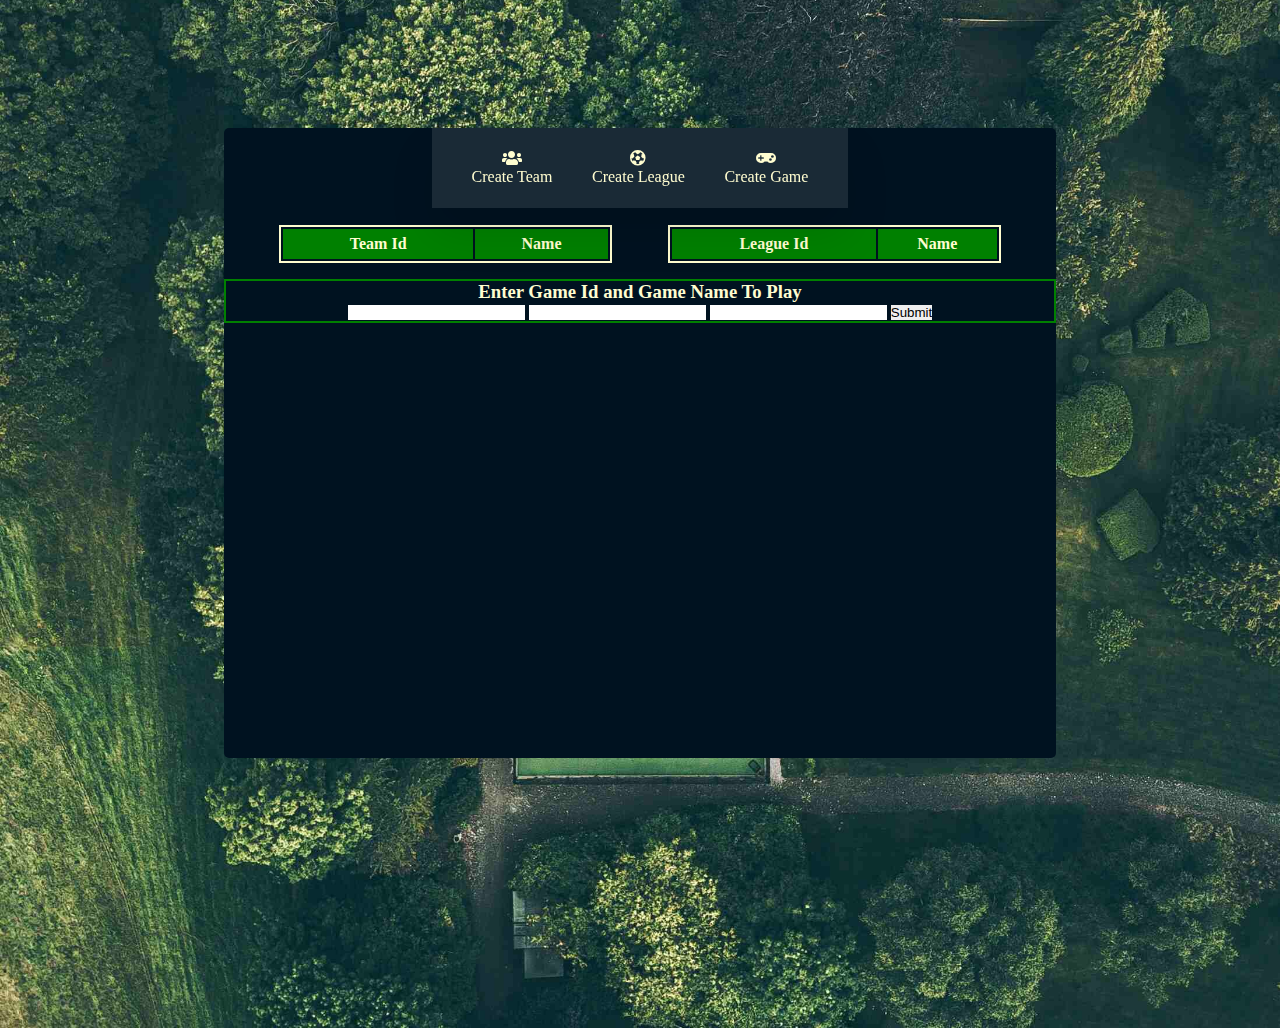
==== client_section/create_game.html @ 7c081ac7 "form borders" ====
<!DOCTYPE html>
<html lang="en">
<head>
    <meta charset="UTF-8">
    <meta http-equiv="X-UA-Compatible" content="IE=edge">
    <meta name="viewport" content="width=device-width, initial-scale=1.0">
    <link href="../css/game_styling.css" rel="stylesheet" />
    <link href="client_css/dashboard_styling.css" rel="stylesheet" />
    <link rel="stylesheet" href="https://cdnjs.cloudflare.com/ajax/libs/font-awesome/5.15.3/css/all.min.css" crossorigin="anonymous" />
    <title>Dashboard</title>
</head>
<body>
    
    <div class="container">
        <div class="game-activities">
            <div class="game-nav">
                <a href="dashboard.html">
                    <div class="links">
                        <div class="icon"><i class="fas fa-users"></i>
                        </div>
                        <div class="label">Create Team</div>
                        </div>
                </a>

                <a href="create_league.html">
                    <div class="links">
                    <div class="icon"><i class="fas fa-futbol"></i>

                    </div>
                    <div class="label">Create League</div>

                    </div>
                    </a>

                    <a href="create_game.html">
                    <div class="links">
                    <div class="icon"><i class="fas fa-gamepad"></i>
                    </div>
                    <div class="label">Create Game</div>
                </div>
                </a>

                </div>
                
            </div>

<div class="create-game">
<div class="tables">
    <table id="teamTable" class="game-tables">
        <thead>
            <tr>
        <th>Team Id</th>
        <th>Name</th>
    </tr>
        </thead>
        <tbody >
        </tbody>
    </table>

    <table id="leagueTable" class="game-tables">
        <thead>
            <tr>
        <th>League Id</th>
        <th>Name</th>
    </tr>
        </thead>
        <tbody >
        </tbody>
    </table>
</div>

</div>

<div class="play-game">
    <h3>Enter Game Id and Game Name To Play</h3>

    <form id="create-league" method="POST">
        <input type="text" id="team1-id" name="team1-id">
        <input type="text" id="team2-id" name="team2-id">
        <input type="text" id="league-id" name="team2-id">
        <input type="submit" value="Submit">
        </form>
    
</div>

<div id="result">

</div>

        </div>
   
        <script src="js/getTeams.js"></script>
        <script src="js/getLeagues.js"></script>
</body>
</html>
---- css/game_styling.css ----
* {

    margin: 0;
    padding: 0;
    border: 0;
    box-sizing: border-box;
}

body{
    background-image: url('../images/bgp.jpg');
    height: 100vh;
    width: 100%;
    background-position: center center;
    background-size: cover;
    background-repeat: no-repeat;
}


.main .animated-images-wrapper {

    display: flex;
    justify-content: space-evenly;
    align-items: center;
    height: 200px;
    width: 100%;
}

.main .animated-images-wrapper .spinning-image{
    width: 70%;
   
}

.up-down-moving-img {

    position: relative;
    height: 200px;
    margin-top: 5%;
    width: 15%;
    animation: jump 1s infinite linear;
}

.home-page-title {

    width: 15%;
    margin-left: 5%;
    color: #FFF;
}

.main .spinning-image img {

    animation: spin 2s infinite linear;
}

@keyframes spin {
    from {
        transform: rotate(0deg);
    }

    to {
        transform: rotate(360deg);
    }


}



.up-down-moving-img img {
    height: 200px;
}

@keyframes jump {
    0% {
        transform: translateY(0);
    }

    50% {
        transform: translateY(-50px);
    }

    100% {
        transform: translateY(0);
    }
}

.create-game-link{
        position: absolute;
        top: 48%;
        left: 46%;
}
.create-game-link a{

    background: #FBAE3C;
    padding: .8em;
    border-radius: 5px;
    color: #001220;
    font-weight: bold;
    font-size: larger;
}

/* Responsive Design */

@media only screen and (max-width: 768px)  {

   
    .main .animated-images-wrapper {
        display: block;
    }
    .main .spinning-image{
        width: 50%;
        
    }
    .main .spinning-image img {

        width: 200px;
        height: 200px;
        object-fit: cover;
    }
    .up-down-moving-img {
        width: 150px;
        position: absolute;
        top: 35%;
        left: 35%;
         
    }

    .home-page-title{
    
        width: 100%;

    }
    
    .home-page-title h1{
    
        margin-left: 20%; 

    }

    .create-game-link{

        position: absolute;
        top: 70%;
        left: 31%;
    }


}
---- client_section/client_css/dashboard_styling.css ----
.container {

    position: relative;
    background: #001220;
    /* background: #FFF; */
    border-radius: 5px;
    height: 70vh;
    width: 65%;
    margin: auto;
    margin-top: 10%;
    
}


.game-activities .game-nav{

    width: 50%;
    height: 80px;
    margin: auto;
    background: rgba(255,255,255,0.1);
    backdrop-filter: blur(25px);
    box-shadow: 0 25px 45px rgba(0,0,0,0.1);
}

.game-nav{
    display: flex;
    align-items: center;
    justify-content: space-evenly;
}

.game-nav a{
    color: #FFFDD0;
    text-decoration: none;
}

.game-nav .links{
    display: flex;
    flex-direction: column;
    align-items: center;
}
.create-team{
    display: flex;
    justify-content: center;
    height: 300px;
}
.create-team form{
display: flex;
flex-direction: column;
width: 50%;
height: 200px;
margin: auto;
align-items: center;
border: 1px solid #FFFDD0;
padding: 5px;
border-radius: 1em;
}

.create-team label{
    font-size: large;
    color: #FFFDD0;
    margin-bottom: 2%;

}

.create-team form input[type="text"]{

    height: 50px;
    width: 40%;
    background: #FFFDD0;
    margin-bottom: 4%;
    border-radius: 5px;
}

.create-team form input[type="submit"]{
    height: 50px;
    width: 35%;
    font-size: large;
    cursor: pointer;
    border-radius: 5px;
}

#result{

    color: #FFFDD0;
}

.tables{
    display: flex;
    justify-content: space-evenly;
}
.game-tables{
    width: 40%;
    margin-top: 2%;
    border: 2px solid #FFFDD0;
    color: #FFFDD0;
    align-items: center;
}
.game-tables thead{

    background: green;
    height: 30px;
}

.play-game{

    display: flex;
    flex-direction: column;
    align-items: center;
    border: 2px solid green;
    color: #FFFDD0;
    margin-top: 2%;
   
}

/* Resposive Styling */

@media only screen and (max-width: 768px)  {

    .container {

        width: 95%;
        margin-top: 20%;
        height: 60vh;
    }

    .game-activities .game-nav{

        width: 95%;
    }

    .create-team form{

        width: 90%;
    }

    .create-team form input[type="text"]{

        width: 70%;
        margin-bottom: 10%;
        margin-top: 7%;
    }

    .create-team form input[type="submit"]{

        width: 60%;
    }

    .tables{
        display: flex;
        flex-direction: column;
    }

    .game-tables{

        width: 80%;
        margin: auto;
        margin-top: 4%;
    }
}
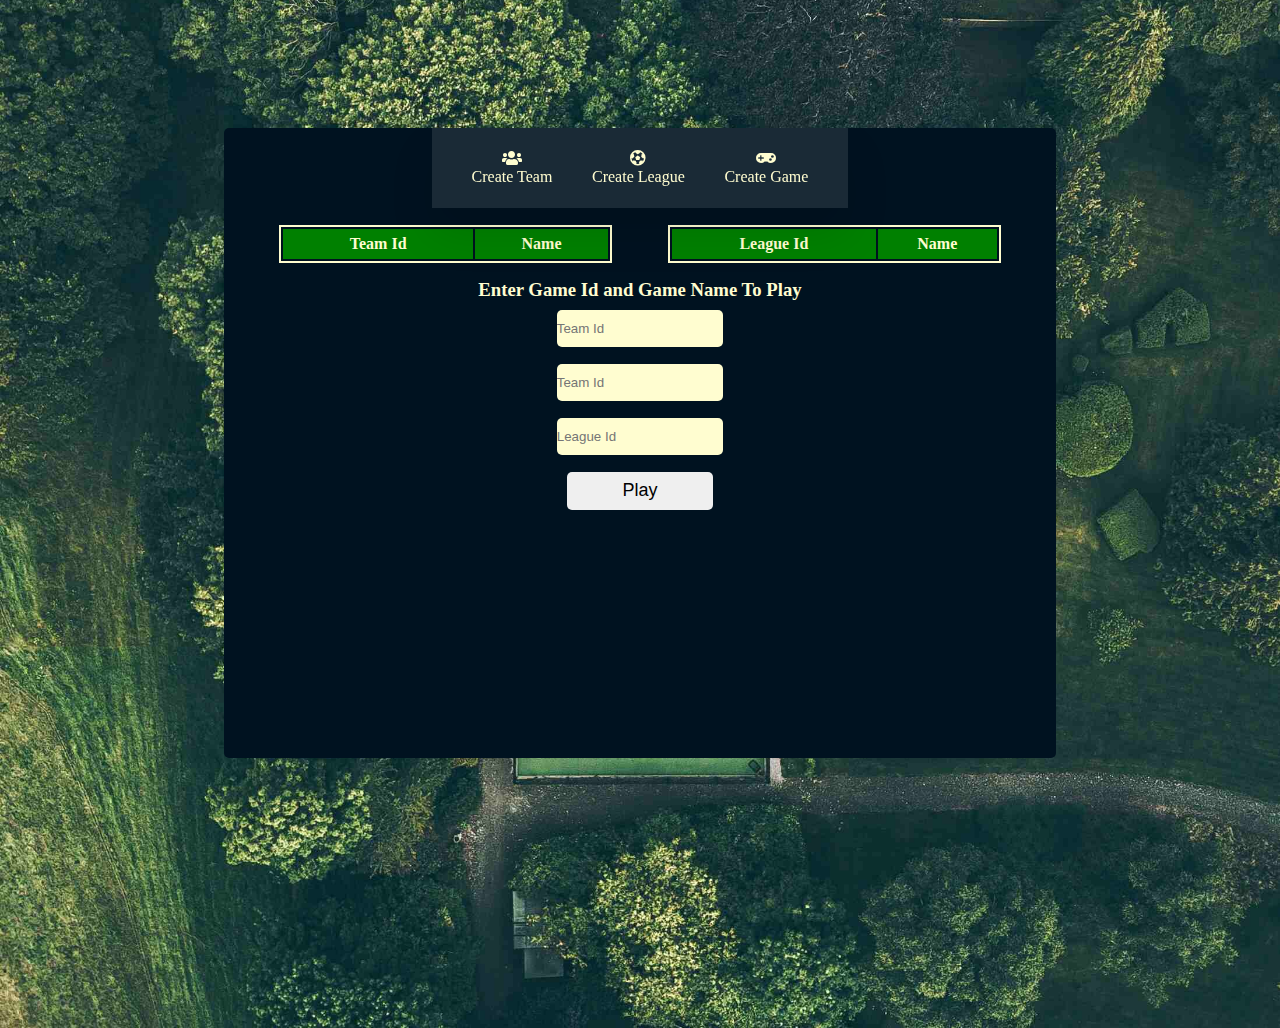
==== commit 162ebc87: "create game" ====
--- a/client_section/create_game.html
+++ b/client_section/create_game.html
@@ -75,10 +75,10 @@
     <h3>Enter Game Id and Game Name To Play</h3>
 
     <form id="create-league" method="POST">
-        <input type="text" id="team1-id" name="team1-id">
-        <input type="text" id="team2-id" name="team2-id">
-        <input type="text" id="league-id" name="team2-id">
-        <input type="submit" value="Submit">
+        <input type="text" id="team1-id" name="team1-id" placeholder="Team Id" required>
+        <input type="text" id="team2-id" name="team2-id" placeholder="Team Id"  required>
+        <input type="text" id="league-id" name="league-id" placeholder="League Id"  required>
+        <input type="submit" value="Play">
         </form>
     
 </div>
--- a/client_section/client_css/dashboard_styling.css
+++ b/client_section/client_css/dashboard_styling.css
@@ -47,7 +47,7 @@
 display: flex;
 flex-direction: column;
 width: 50%;
-height: 200px;
+height: 220px;
 margin: auto;
 align-items: center;
 border: 1px solid #FFFDD0;
@@ -58,6 +58,7 @@
 .create-team label{
     font-size: large;
     color: #FFFDD0;
+    margin-top: 3%;
     margin-bottom: 2%;
 
 }
@@ -106,10 +107,40 @@
     display: flex;
     flex-direction: column;
     align-items: center;
-    border: 2px solid green;
     color: #FFFDD0;
     margin-top: 2%;
    
+}
+
+.play-game h3{
+
+    margin-bottom: 1%;
+}
+
+.play-game form{
+    display: flex;
+    flex-direction: column;
+    justify-content: space-evenly;
+    align-items: center;
+    height: 200px;
+    width: 50%;
+}
+
+.play-game form input[type="text"]{
+
+    height: 60px;
+    width: 40%;
+    background: #FFFDD0;
+    margin-bottom: 4%;
+    border-radius: 5px;
+}
+
+.play-game form input[type="submit"]{
+    height: 60px;
+    width: 35%;
+    font-size: large;
+    cursor: pointer;
+    border-radius: 5px;
 }
 
 /* Resposive Styling */
@@ -156,4 +187,24 @@
         margin: auto;
         margin-top: 4%;
     }
-}
+
+    .play-game form{
+
+        display: inline-block;
+        width: 95%;
+        margin: auto;
+        height: auto;
+       
+    }
+
+    .play-game form input[type="text"]{
+
+        height: 40px;
+        width: 30%;
+        margin-left: 4px;
+    }
+
+    .play-game form input[type="submit"]{
+        margin-left: 33%;
+    }
+}
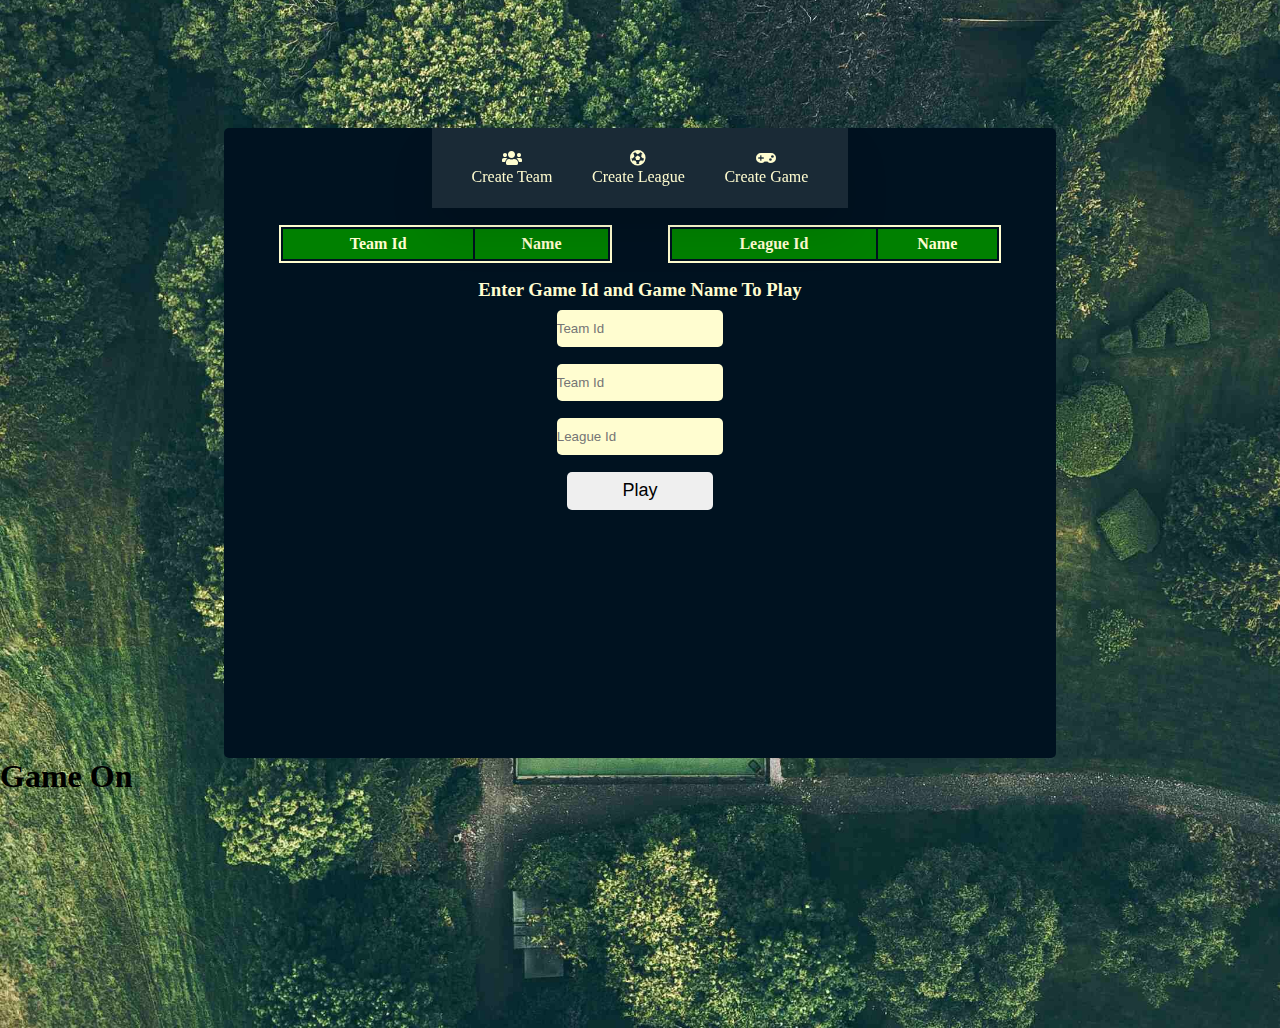
==== commit ae51e9dd: "game" ====
--- a/client_section/create_game.html
+++ b/client_section/create_game.html
@@ -74,10 +74,10 @@
 <div class="play-game">
     <h3>Enter Game Id and Game Name To Play</h3>
 
-    <form id="create-league" method="POST">
-        <input type="text" id="team1-id" name="team1-id" placeholder="Team Id" required>
-        <input type="text" id="team2-id" name="team2-id" placeholder="Team Id"  required>
-        <input type="text" id="league-id" name="league-id" placeholder="League Id"  required>
+    <form id="create-game" method="POST">
+        <input type="text" id="team1Id"  name="team1Id" placeholder="Team Id" required>
+        <input type="text" id="team2Id" name="team2Id" placeholder="Team Id"  required>
+        <input type="text" id="leagueId" name="leagueId" placeholder="League Id"  required>
         <input type="submit" value="Play">
         </form>
     
@@ -88,8 +88,13 @@
 </div>
 
         </div>
+
+        <div class="game-play">
+            <h1>Game On</h1>
+        </div>
    
         <script src="js/getTeams.js"></script>
         <script src="js/getLeagues.js"></script>
+        <script src="js/createGame.js"></script>
 </body>
 </html>--- a/client_section/client_css/dashboard_styling.css
+++ b/client_section/client_css/dashboard_styling.css
@@ -207,4 +207,10 @@
     .play-game form input[type="submit"]{
         margin-left: 33%;
     }
-}
+
+    .play-game h3{
+
+        font-size: 1em;
+        padding: 4px;
+    }
+}
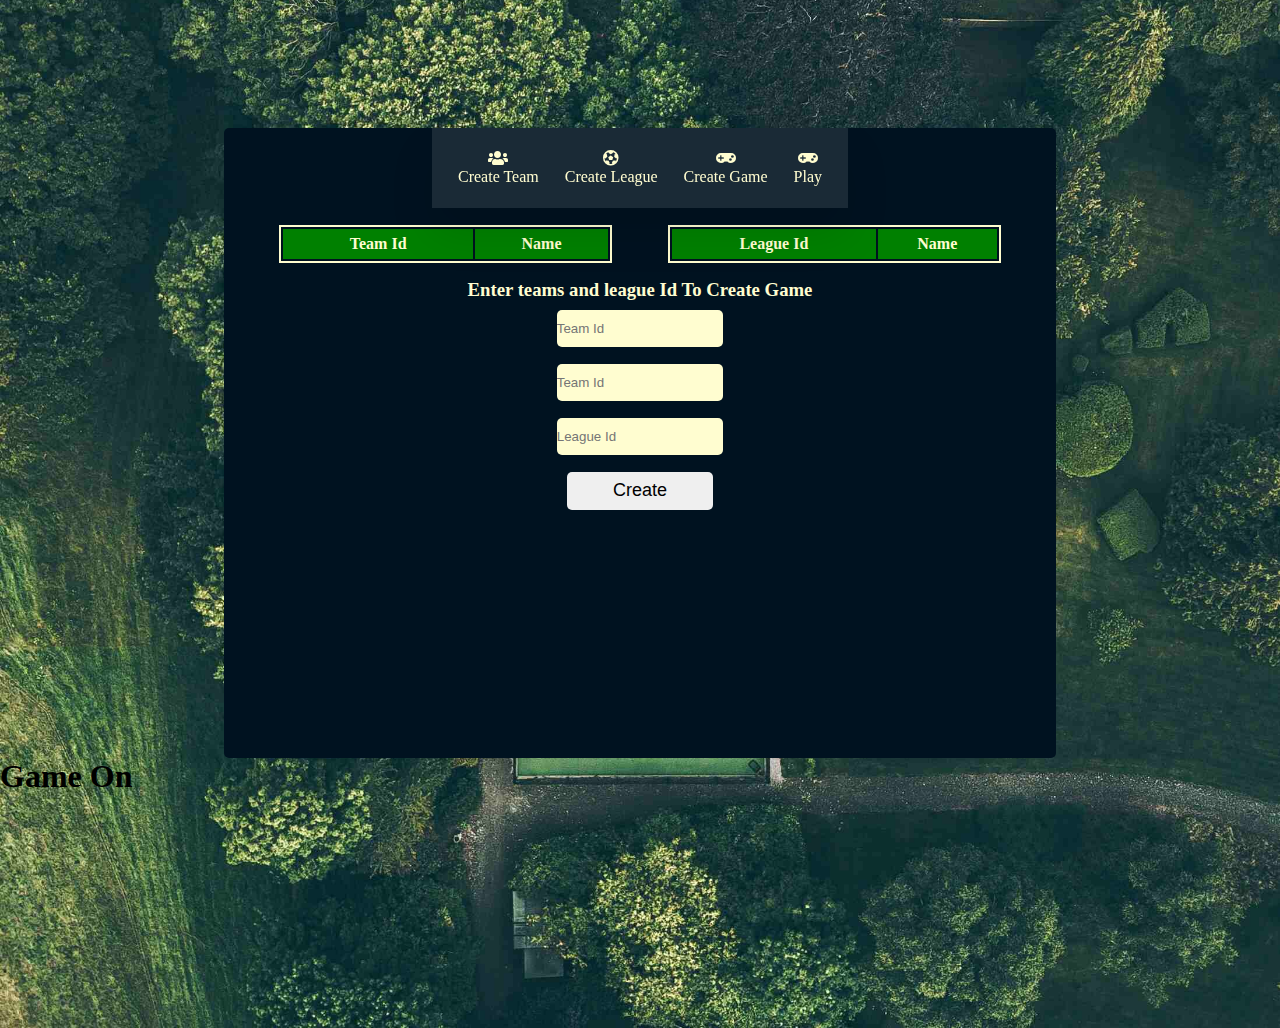
==== commit 6a6395b4: "play game" ====
--- a/client_section/create_game.html
+++ b/client_section/create_game.html
@@ -40,10 +40,18 @@
                 </div>
                 </a>
 
+                <a href="play_game.html">
+                    <div class="links">
+                    <div class="icon"><i class="fas fa-gamepad"></i>
+                    </div>
+                    <div class="label"> Play</div>
+                </div>
+                </a>
+
                 </div>
                 
             </div>
-
+<div class="scroll">
 <div class="create-game">
 <div class="tables">
     <table id="teamTable" class="game-tables">
@@ -72,17 +80,18 @@
 </div>
 
 <div class="play-game">
-    <h3>Enter Game Id and Game Name To Play</h3>
+
+    <h3>Enter teams and league Id To Create Game</h3>
 
     <form id="create-game" method="POST">
         <input type="text" id="team1Id"  name="team1Id" placeholder="Team Id" required>
         <input type="text" id="team2Id" name="team2Id" placeholder="Team Id"  required>
         <input type="text" id="leagueId" name="leagueId" placeholder="League Id"  required>
-        <input type="submit" value="Play">
+        <input type="submit" value="Create">
         </form>
     
 </div>
-
+</div>
 <div id="result">
 
 </div>
--- a/client_section/client_css/dashboard_styling.css
+++ b/client_section/client_css/dashboard_styling.css
@@ -8,7 +8,7 @@
     width: 65%;
     margin: auto;
     margin-top: 10%;
-    
+ 
 }
 
 
@@ -95,6 +95,7 @@
     border: 2px solid #FFFDD0;
     color: #FFFDD0;
     align-items: center;
+    
 }
 .game-tables thead{
 
@@ -109,6 +110,8 @@
     align-items: center;
     color: #FFFDD0;
     margin-top: 2%;
+    
+    
    
 }
 
@@ -143,6 +146,33 @@
     border-radius: 5px;
 }
 
+.scroll{
+    overflow-y: auto;
+    height: 47vh;
+}
+
+/* Style the scrollbar */
+::-webkit-scrollbar {
+    width: 10px; /* Width of the scrollbar */
+  }
+  
+  /* Track */
+  ::-webkit-scrollbar-track {
+    background: #f1f1f1; /* Color of the scrollbar track */
+  }
+  
+  /* Handle */
+  ::-webkit-scrollbar-thumb {
+    background: #888; /* Color of the scrollbar handle */
+    border-radius: 5px; /* Rounded corners on the scrollbar handle */
+  }
+  
+  /* Handle on hover */
+  ::-webkit-scrollbar-thumb:hover {
+    background: #555; /* Color of the scrollbar handle on hover */
+  }
+  
+
 /* Resposive Styling */
 
 @media only screen and (max-width: 768px)  {
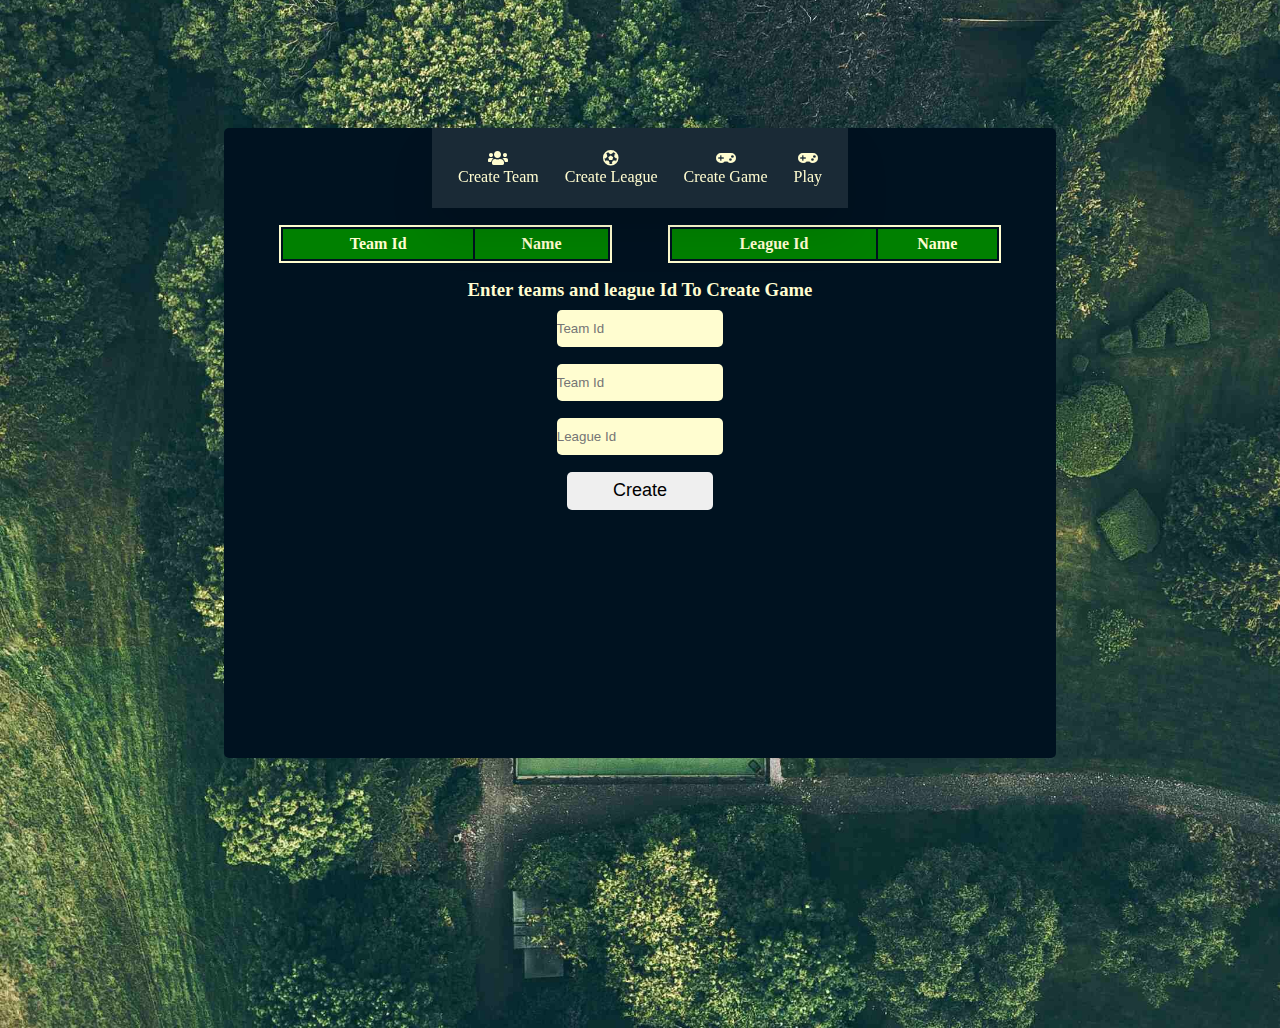
==== commit ee42d44d: "play game" ====
--- a/client_section/create_game.html
+++ b/client_section/create_game.html
@@ -98,9 +98,6 @@
 
         </div>
 
-        <div class="game-play">
-            <h1>Game On</h1>
-        </div>
    
         <script src="js/getTeams.js"></script>
         <script src="js/getLeagues.js"></script>
--- a/client_section/client_css/dashboard_styling.css
+++ b/client_section/client_css/dashboard_styling.css
@@ -172,7 +172,33 @@
     background: #555; /* Color of the scrollbar handle on hover */
   }
   
-
+  .game-play{
+
+    display: none;
+  }
+
+  .game-play h1{
+
+    color:red;
+  }
+
+  .game-objects{
+    display: flex;
+    flex-direction: column;
+    align-items: center;
+    width: 50%;
+    margin: auto;
+    background: #001220;
+  }
+  .game-objects .soccer-object{
+    
+  }
+
+  .game-objects .soccer-object img{
+    height: 200px;
+    width: 200px;
+    object-fit: cover;
+  }
 /* Resposive Styling */
 
 @media only screen and (max-width: 768px)  {
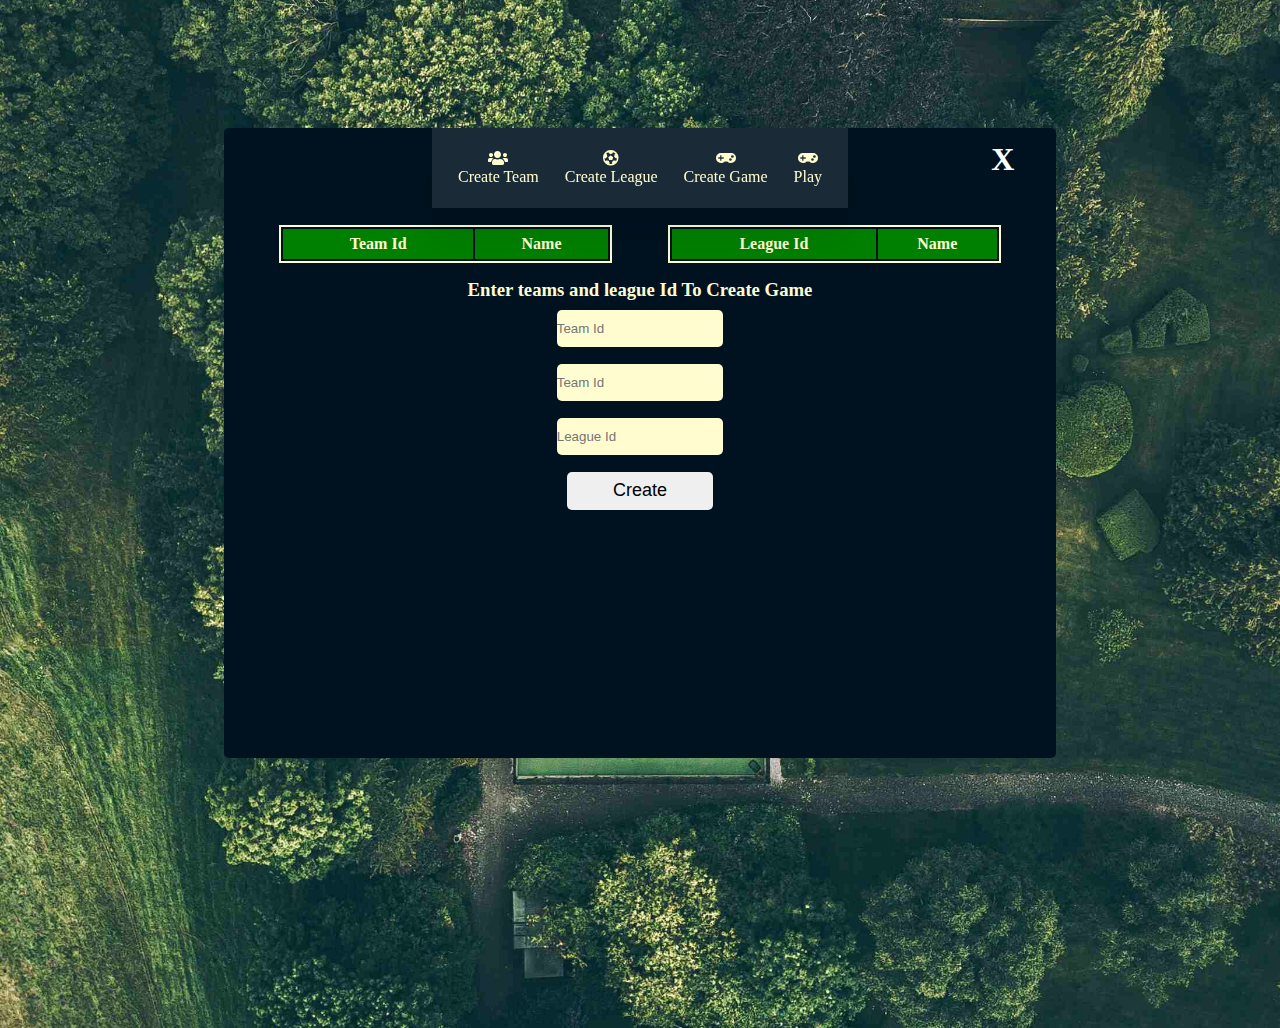
==== commit 6fbabd70: "close tab" ====
--- a/client_section/create_game.html
+++ b/client_section/create_game.html
@@ -1,106 +1,112 @@
 <!DOCTYPE html>
 <html lang="en">
+
 <head>
     <meta charset="UTF-8">
     <meta http-equiv="X-UA-Compatible" content="IE=edge">
     <meta name="viewport" content="width=device-width, initial-scale=1.0">
     <link href="../css/game_styling.css" rel="stylesheet" />
     <link href="client_css/dashboard_styling.css" rel="stylesheet" />
-    <link rel="stylesheet" href="https://cdnjs.cloudflare.com/ajax/libs/font-awesome/5.15.3/css/all.min.css" crossorigin="anonymous" />
+    <link rel="stylesheet" href="https://cdnjs.cloudflare.com/ajax/libs/font-awesome/5.15.3/css/all.min.css"
+        crossorigin="anonymous" />
     <title>Dashboard</title>
 </head>
+
 <body>
-    
+
     <div class="container">
         <div class="game-activities">
+<a href="../index.html"><h1 class="close-game">X</h1></a>
+            
             <div class="game-nav">
                 <a href="dashboard.html">
                     <div class="links">
                         <div class="icon"><i class="fas fa-users"></i>
                         </div>
                         <div class="label">Create Team</div>
-                        </div>
+                    </div>
                 </a>
 
                 <a href="create_league.html">
                     <div class="links">
-                    <div class="icon"><i class="fas fa-futbol"></i>
+                        <div class="icon"><i class="fas fa-futbol"></i>
+
+                        </div>
+                        <div class="label">Create League</div>
 
                     </div>
-                    <div class="label">Create League</div>
+                </a>
 
+                <a href="create_game.html">
+                    <div class="links">
+                        <div class="icon"><i class="fas fa-gamepad"></i>
+                        </div>
+                        <div class="label">Create Game</div>
                     </div>
-                    </a>
-
-                    <a href="create_game.html">
-                    <div class="links">
-                    <div class="icon"><i class="fas fa-gamepad"></i>
-                    </div>
-                    <div class="label">Create Game</div>
-                </div>
                 </a>
 
                 <a href="play_game.html">
                     <div class="links">
-                    <div class="icon"><i class="fas fa-gamepad"></i>
+                        <div class="icon"><i class="fas fa-gamepad"></i>
+                        </div>
+                        <div class="label"> Play</div>
                     </div>
-                    <div class="label"> Play</div>
-                </div>
                 </a>
 
+            </div>
+
+        </div>
+        <div class="scroll">
+            <div class="create-game">
+                <div class="tables">
+                    <table id="teamTable" class="game-tables">
+                        <thead>
+                            <tr>
+                                <th>Team Id</th>
+                                <th>Name</th>
+                            </tr>
+                        </thead>
+                        <tbody>
+                        </tbody>
+                    </table>
+
+                    <table id="leagueTable" class="game-tables">
+                        <thead>
+                            <tr>
+                                <th>League Id</th>
+                                <th>Name</th>
+                            </tr>
+                        </thead>
+                        <tbody>
+                        </tbody>
+                    </table>
                 </div>
-                
+
             </div>
-<div class="scroll">
-<div class="create-game">
-<div class="tables">
-    <table id="teamTable" class="game-tables">
-        <thead>
-            <tr>
-        <th>Team Id</th>
-        <th>Name</th>
-    </tr>
-        </thead>
-        <tbody >
-        </tbody>
-    </table>
 
-    <table id="leagueTable" class="game-tables">
-        <thead>
-            <tr>
-        <th>League Id</th>
-        <th>Name</th>
-    </tr>
-        </thead>
-        <tbody >
-        </tbody>
-    </table>
-</div>
+            <div class="play-game">
 
-</div>
+                <h3>Enter teams and league Id To Create Game</h3>
 
-<div class="play-game">
+                <form id="create-game" method="POST">
+                    <input type="text" id="team1Id" name="team1Id" placeholder="Team Id" required>
+                    <input type="text" id="team2Id" name="team2Id" placeholder="Team Id" required>
+                    <input type="text" id="leagueId" name="leagueId" placeholder="League Id" required>
+                    <input type="submit" value="Create">
+                </form>
 
-    <h3>Enter teams and league Id To Create Game</h3>
-
-    <form id="create-game" method="POST">
-        <input type="text" id="team1Id"  name="team1Id" placeholder="Team Id" required>
-        <input type="text" id="team2Id" name="team2Id" placeholder="Team Id"  required>
-        <input type="text" id="leagueId" name="leagueId" placeholder="League Id"  required>
-        <input type="submit" value="Create">
-        </form>
-    
-</div>
-</div>
-<div id="result">
-
-</div>
+            </div>
+        </div>
+        <div id="result">
 
         </div>
 
-   
-        <script src="js/getTeams.js"></script>
-        <script src="js/getLeagues.js"></script>
-        <script src="js/createGame.js"></script>
+    </div>
+
+
+    <script src="js/getTeams.js"></script>
+    <script src="js/getLeagues.js"></script>
+    <script src="js/createGame.js"></script>
 </body>
+
 </html>--- a/css/game_styling.css
+++ b/css/game_styling.css
@@ -1,3 +1,4 @@
+/* Styles the index page and part of client */
 * {
 
     margin: 0;
@@ -6,7 +7,7 @@
     box-sizing: border-box;
 }
 
-body{
+body {
     background-image: url('../images/bgp.jpg');
     height: 100vh;
     width: 100%;
@@ -25,9 +26,9 @@
     width: 100%;
 }
 
-.main .animated-images-wrapper .spinning-image{
+.main .animated-images-wrapper .spinning-image {
     width: 70%;
-   
+
 }
 
 .up-down-moving-img {
@@ -83,12 +84,13 @@
     }
 }
 
-.create-game-link{
-        position: absolute;
-        top: 48%;
-        left: 46%;
+.create-game-link {
+    position: absolute;
+    top: 48%;
+    left: 46%;
 }
-.create-game-link a{
+
+.create-game-link a {
 
     background: #FBAE3C;
     padding: .8em;
@@ -100,43 +102,46 @@
 
 /* Responsive Design */
 
-@media only screen and (max-width: 768px)  {
+@media only screen and (max-width: 768px) {
 
-   
+
     .main .animated-images-wrapper {
         display: block;
     }
-    .main .spinning-image{
+
+    .main .spinning-image {
         width: 50%;
-        
+
     }
+
     .main .spinning-image img {
 
         width: 200px;
         height: 200px;
         object-fit: cover;
     }
+
     .up-down-moving-img {
         width: 150px;
         position: absolute;
         top: 35%;
         left: 35%;
-         
+
     }
 
-    .home-page-title{
-    
+    .home-page-title {
+
         width: 100%;
 
     }
-    
-    .home-page-title h1{
-    
-        margin-left: 20%; 
+
+    .home-page-title h1 {
+
+        margin-left: 20%;
 
     }
 
-    .create-game-link{
+    .create-game-link {
 
         position: absolute;
         top: 70%;
@@ -144,6 +149,4 @@
     }
 
 
-}
-
-
+}--- a/client_section/client_css/dashboard_styling.css
+++ b/client_section/client_css/dashboard_styling.css
@@ -1,61 +1,69 @@
+/* client section styling */
 .container {
 
     position: relative;
     background: #001220;
-    /* background: #FFF; */
     border-radius: 5px;
     height: 70vh;
     width: 65%;
     margin: auto;
     margin-top: 10%;
- 
-}
-
-
-.game-activities .game-nav{
+
+}
+
+.container .close-game{
+    color: #FFF;
+    position: absolute;
+    right: 5%;
+    top: 2%;
+}
+
+.game-activities .game-nav {
 
     width: 50%;
     height: 80px;
     margin: auto;
-    background: rgba(255,255,255,0.1);
+    background: rgba(255, 255, 255, 0.1);
     backdrop-filter: blur(25px);
-    box-shadow: 0 25px 45px rgba(0,0,0,0.1);
-}
-
-.game-nav{
+    box-shadow: 0 25px 45px rgba(0, 0, 0, 0.1);
+}
+
+.game-nav {
     display: flex;
     align-items: center;
     justify-content: space-evenly;
 }
 
-.game-nav a{
+.game-nav a {
     color: #FFFDD0;
     text-decoration: none;
 }
 
-.game-nav .links{
-    display: flex;
-    flex-direction: column;
-    align-items: center;
-}
-.create-team{
+.game-nav .links {
+    display: flex;
+    flex-direction: column;
+    align-items: center;
+}
+
+.create-team {
     display: flex;
     justify-content: center;
     height: 300px;
 }
-.create-team form{
-display: flex;
-flex-direction: column;
-width: 50%;
-height: 220px;
-margin: auto;
-align-items: center;
-border: 1px solid #FFFDD0;
-padding: 5px;
-border-radius: 1em;
-}
-
-.create-team label{
+
+.create-team form {
+    display: flex;
+    flex-direction: column;
+    width: 50%;
+    height: 220px;
+    margin: auto;
+    align-items: center;
+    border: 1px solid #FFFDD0;
+    padding: 5px;
+    border-radius: 1em;
+}
+
+.create-team label {
     font-size: large;
     color: #FFFDD0;
     margin-top: 3%;
@@ -63,7 +71,7 @@
 
 }
 
-.create-team form input[type="text"]{
+.create-team form input[type="text"] {
 
     height: 50px;
     width: 40%;
@@ -72,7 +80,7 @@
     border-radius: 5px;
 }
 
-.create-team form input[type="submit"]{
+.create-team form input[type="submit"] {
     height: 50px;
     width: 35%;
     font-size: large;
@@ -80,47 +88,49 @@
     border-radius: 5px;
 }
 
-#result{
-
-    color: #FFFDD0;
-}
-
-.tables{
+#result {
+
+    color: #FFFDD0;
+}
+
+.tables {
     display: flex;
     justify-content: space-evenly;
 }
-.game-tables{
+
+.game-tables {
     width: 40%;
     margin-top: 2%;
     border: 2px solid #FFFDD0;
     color: #FFFDD0;
     align-items: center;
-    
-}
-.game-tables thead{
+
+}
+
+.game-tables thead {
 
     background: green;
     height: 30px;
 }
 
-.play-game{
+.play-game {
 
     display: flex;
     flex-direction: column;
     align-items: center;
     color: #FFFDD0;
     margin-top: 2%;
-    
-    
-   
-}
-
-.play-game h3{
+
+
+
+}
+
+.play-game h3 {
 
     margin-bottom: 1%;
 }
 
-.play-game form{
+.play-game form {
     display: flex;
     flex-direction: column;
     justify-content: space-evenly;
@@ -129,7 +139,7 @@
     width: 50%;
 }
 
-.play-game form input[type="text"]{
+.play-game form input[type="text"] {
 
     height: 60px;
     width: 40%;
@@ -138,7 +148,7 @@
     border-radius: 5px;
 }
 
-.play-game form input[type="submit"]{
+.play-game form input[type="submit"] {
     height: 60px;
     width: 35%;
     font-size: large;
@@ -146,62 +156,102 @@
     border-radius: 5px;
 }
 
-.scroll{
+.scroll {
     overflow-y: auto;
     height: 47vh;
 }
 
 /* Style the scrollbar */
 ::-webkit-scrollbar {
-    width: 10px; /* Width of the scrollbar */
-  }
-  
-  /* Track */
-  ::-webkit-scrollbar-track {
-    background: #f1f1f1; /* Color of the scrollbar track */
-  }
-  
-  /* Handle */
-  ::-webkit-scrollbar-thumb {
-    background: #888; /* Color of the scrollbar handle */
-    border-radius: 5px; /* Rounded corners on the scrollbar handle */
-  }
-  
-  /* Handle on hover */
-  ::-webkit-scrollbar-thumb:hover {
-    background: #555; /* Color of the scrollbar handle on hover */
-  }
-  
-  .game-play{
+    width: 10px;
+    /* Width of the scrollbar */
+}
+
+/* Track */
+::-webkit-scrollbar-track {
+    background: #f1f1f1;
+    /* Color of the scrollbar track */
+}
+
+/* Handle */
+::-webkit-scrollbar-thumb {
+    background: #888;
+    /* Color of the scrollbar handle */
+    border-radius: 5px;
+    /* Rounded corners on the scrollbar handle */
+}
+
+/* Handle on hover */
+::-webkit-scrollbar-thumb:hover {
+    background: #555;
+    /* Color of the scrollbar handle on hover */
+}
+
+.game-play {
 
     display: none;
-  }
-
-  .game-play h1{
-
-    color:red;
-  }
-
-  .game-objects{
+    margin-top: 5%;
+}
+
+.game-play h1 {
+
+    color: #FFF;
+    position: absolute;
+    cursor: pointer;
+    font-weight: bold;
+    right: 5%;
+}
+
+.game-objects {
+    position: relative;
     display: flex;
     flex-direction: column;
     align-items: center;
     width: 50%;
+    padding: 2em;
     margin: auto;
     background: #001220;
-  }
-  .game-objects .soccer-object{
-    
-  }
-
-  .game-objects .soccer-object img{
-    height: 200px;
-    width: 200px;
+}
+
+.game-objects .score-board {
+    display: flex;
+    flex-direction: column;
+    align-items: center;
+    position: absolute;
+    font-weight: bolder;
+    font-size: larger;
+    right: 20%;
+    top: 45%;
+    color: #FFFDD0;
+}
+
+.game-objects .score-board .score {
+
+    font-size: 2em;
+}
+
+.game-objects .soccer-object img {
+    height: 150px;
+    width: 150px;
     object-fit: cover;
-  }
+}
+
+.game-objects .play-btn button {
+    width: 50px;
+    height: 50px;
+    cursor: pointer;
+    border-radius: 50%;
+    border: 4px solid green
+}
+
+.game-result {
+    color: #FFFDD0;
+}
+
+
 /* Resposive Styling */
 
-@media only screen and (max-width: 768px)  {
+@media only screen and (max-width: 768px) {
 
     .container {
 
@@ -210,63 +260,95 @@
         height: 60vh;
     }
 
-    .game-activities .game-nav{
+    .game-activities .game-nav {
 
         width: 95%;
-    }
-
-    .create-team form{
+
+    }
+
+    .game-activities .game-nav a {
+        font-size: .8em;
+    }
+
+    .create-team form {
 
         width: 90%;
     }
 
-    .create-team form input[type="text"]{
+    .create-team form input[type="text"] {
 
         width: 70%;
         margin-bottom: 10%;
         margin-top: 7%;
     }
 
-    .create-team form input[type="submit"]{
+    .create-team form input[type="submit"] {
 
         width: 60%;
     }
 
-    .tables{
+    .tables {
         display: flex;
         flex-direction: column;
     }
 
-    .game-tables{
+    .game-tables {
 
         width: 80%;
         margin: auto;
         margin-top: 4%;
     }
 
-    .play-game form{
+    .play-game form {
 
         display: inline-block;
         width: 95%;
         margin: auto;
         height: auto;
-       
-    }
-
-    .play-game form input[type="text"]{
+
+    }
+
+    .play-game form input[type="text"] {
 
         height: 40px;
-        width: 30%;
-        margin-left: 4px;
-    }
-
-    .play-game form input[type="submit"]{
+        width: 90%;
+        margin-top: 1.5%;
+        margin-left: 4%;
+    }
+
+    .play-game form input[type="submit"] {
         margin-left: 33%;
     }
 
-    .play-game h3{
+    .play-game h3 {
 
         font-size: 1em;
         padding: 4px;
     }
-}
+
+    .game-objects {
+
+        width: 95%;
+        margin-top: 20%;
+    }
+
+    .game-objects .score-board .score {
+
+        font-size: .8em;
+    }
+
+    .game-objects .score-board {
+        right: 5%;
+        top: 50%;
+    }
+
+    .container .close-game{
+        color: #FFF;
+        position: absolute;
+        right: 5%;
+        top: -10%;
+        background: #001220;
+        padding: 5px;
+        border-radius: 5px;
+    }
+}